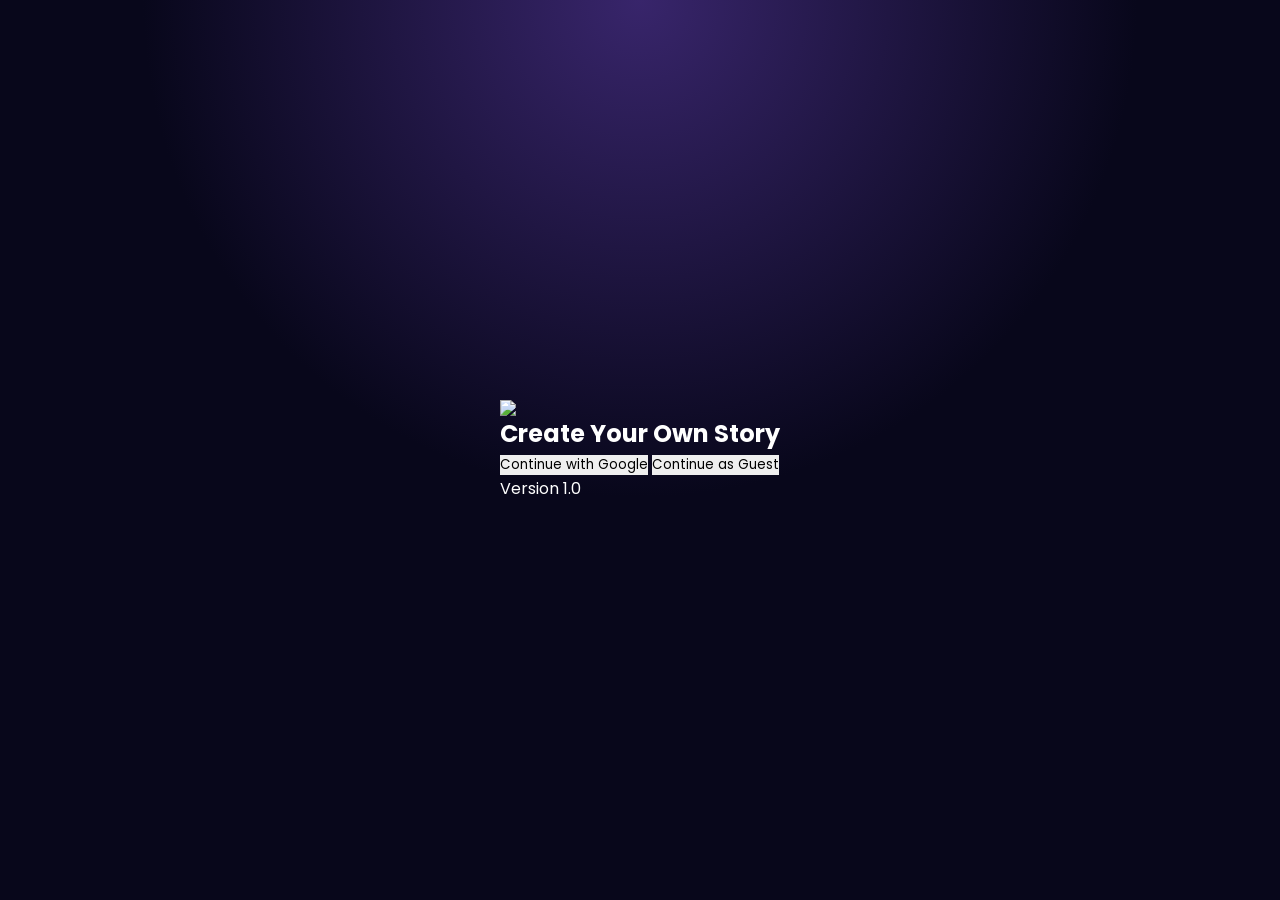
==== index.html @ 2dfe19ae "At the first I create new folders and files." ====
<!DOCTYPE html>
<html lang="en">

<head>

<meta charset="UTF-8">

<meta name="viewport" content="width=device-width, initial-scale=1.0">

<title>MY HISTORY</title>

<link rel="stylesheet" href="assets/css/main.css">

<link rel="preconnect" href="https://fonts.googleapis.com">

<link href="https://fonts.googleapis.com/css2?family=Poppins:wght@300;400;500;700&display=swap" rel="stylesheet">

</head>

<body>

<div class="splash">

    <img src="assets/images/logo/logo.png" class="logo">

    <h2>Create Your Own Story</h2>

    <button class="google">

        Continue with Google

    </button>

    <button class="guest">

        Continue as Guest

    </button>

    <p>Version 1.0</p>

</div>

<script src="assets/js/app.js"></script>

</body>

</html>
---- assets/css/main.css ----
@import url("variables.css");
@import url("reset.css");

body{

min-height:100vh;

background:
radial-gradient(circle at top,#38256b 0%,#08071B 45%);

display:flex;

justify-content:center;

align-items:center;

}
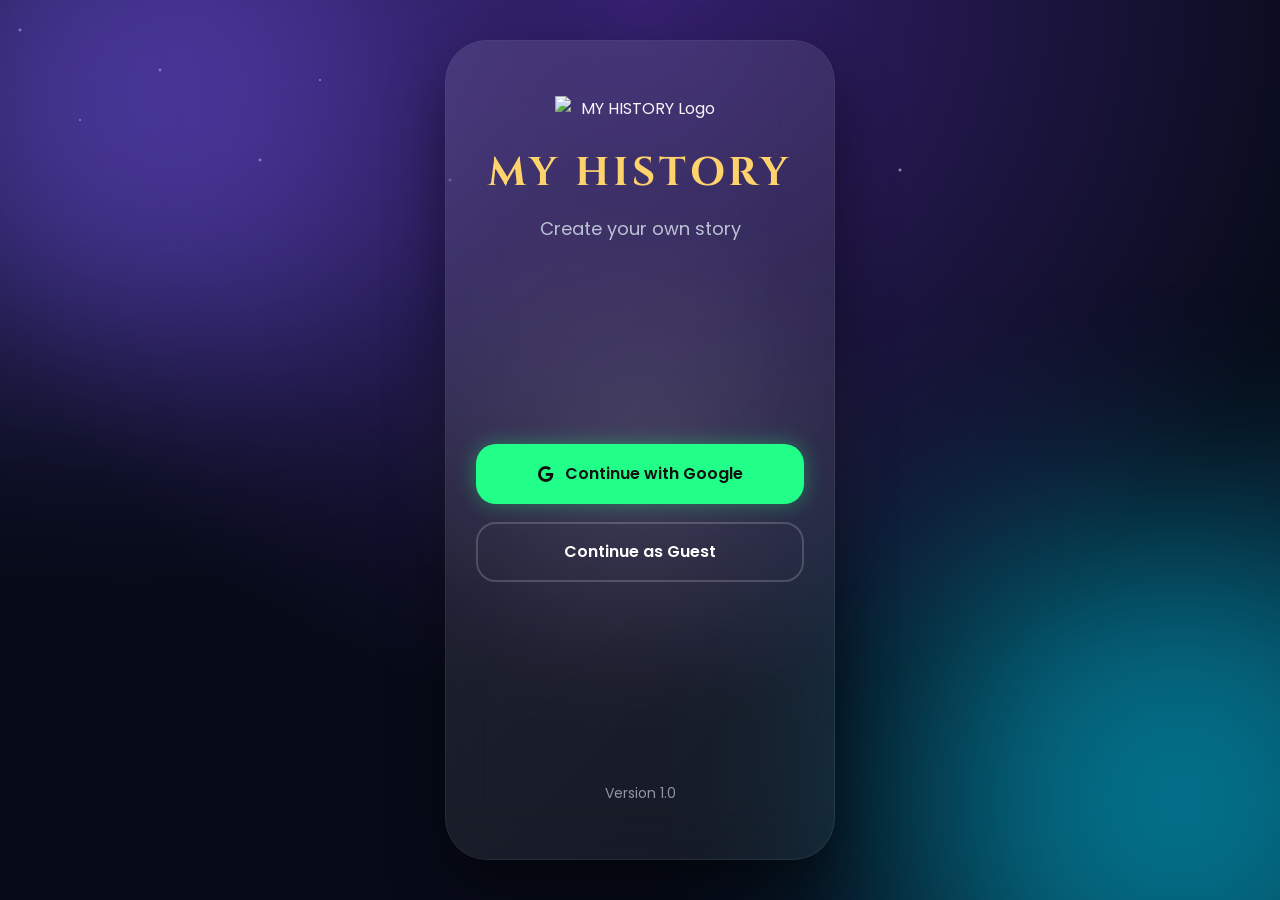
==== commit 6a019b5b: "I pushed more news in my project." ====
--- a/index.html
+++ b/index.html
@@ -3,45 +3,123 @@
 
 <head>
 
-<meta charset="UTF-8">
+    <meta charset="UTF-8" />
 
-<meta name="viewport" content="width=device-width, initial-scale=1.0">
+    <meta name="viewport" content="width=device-width, initial-scale=1.0" />
 
-<title>MY HISTORY</title>
+    <title>MY HISTORY</title>
 
-<link rel="stylesheet" href="assets/css/main.css">
+    <!-- Google Fonts -->
+    <link rel="preconnect" href="https://fonts.googleapis.com">
 
-<link rel="preconnect" href="https://fonts.googleapis.com">
+    <link rel="preconnect"
+          href="https://fonts.gstatic.com"
+          crossorigin>
 
-<link href="https://fonts.googleapis.com/css2?family=Poppins:wght@300;400;500;700&display=swap" rel="stylesheet">
+    <link href="https://fonts.googleapis.com/css2?family=Cinzel:wght@600;700&family=Poppins:wght@300;400;500;600;700&display=swap"
+          rel="stylesheet">
+
+    <!-- Font Awesome -->
+    <link rel="stylesheet"
+          href="https://cdnjs.cloudflare.com/ajax/libs/font-awesome/6.7.2/css/all.min.css">
+
+    <!-- CSS -->
+    <link rel="stylesheet"
+          href="assets/css/main.css">
+
+    <link rel="stylesheet"
+          href="assets/css/pages/splash.css">
 
 </head>
 
 <body>
 
-<div class="splash">
+    <!-- ===============================
+         BACKGROUND
+    ================================ -->
 
-    <img src="assets/images/logo/logo.png" class="logo">
+    <div class="background">
 
-    <h2>Create Your Own Story</h2>
+        <div class="stars"></div>
 
-    <button class="google">
+        <div class="aurora aurora-left"></div>
 
-        Continue with Google
+        <div class="aurora aurora-right"></div>
 
-    </button>
+        <div class="gradient-light"></div>
 
-    <button class="guest">
+    </div>
 
-        Continue as Guest
+    <!-- ===============================
+         PHONE
+    ================================ -->
 
-    </button>
+    <main class="phone">
 
-    <p>Version 1.0</p>
+        <!-- Glow -->
 
-</div>
+        <div class="phone-glow"></div>
 
-<script src="assets/js/app.js"></script>
+        <!-- Logo -->
+
+        <section class="logo-section">
+
+            <img
+                src="assets/images/logo/logo.png"
+                alt="MY HISTORY Logo"
+                class="logo">
+
+            <h1 class="logo-title">
+
+                MY HISTORY
+
+            </h1>
+
+            <p class="logo-text">
+
+                Create your own story
+
+            </p>
+
+        </section>
+
+        <!-- Buttons -->
+
+        <section class="button-section">
+
+            <button class="btn btn-google">
+
+                <i class="fa-brands fa-google"></i>
+
+                Continue with Google
+
+            </button>
+
+            <button class="btn btn-guest">
+
+                Continue as Guest
+
+            </button>
+
+        </section>
+
+        <!-- Footer -->
+
+        <footer>
+
+            <span>
+
+                Version 1.0
+
+            </span>
+
+        </footer>
+
+    </main>
+
+    <!-- JavaScript -->
+
+    <script src="assets/js/splash.js"></script>
 
 </body>
 
--- a/assets/css/main.css
+++ b/assets/css/main.css
@@ -1,17 +1,327 @@
-@import url("variables.css");
-@import url("reset.css");
+/* ======================================================
+   MY HISTORY
+   MAIN CSS
+   ====================================================== */
+
+/* ===========================
+   GOOGLE FONTS
+=========================== */
+
+@import url('https://fonts.googleapis.com/css2?family=Cinzel:wght@600;700&family=Poppins:wght@300;400;500;600;700&display=swap');
+
+/* ===========================
+   RESET
+=========================== */
+
+*,
+*::before,
+*::after{
+    margin:0;
+    padding:0;
+    box-sizing:border-box;
+}
+
+/* ===========================
+   ROOT VARIABLES
+=========================== */
+
+:root{
+
+    --bg:#070B18;
+    --surface:#111827;
+    --surface-light:#182235;
+
+    --primary:#7C5CFF;
+    --secondary:#00D9FF;
+
+    --success:#22FF88;
+    --warning:#FFD166;
+    --danger:#FF5C7A;
+
+    --white:#ffffff;
+
+    --text:#F3F5F7;
+    --text-light:#AEB8C8;
+
+    --glass:rgba(255,255,255,.06);
+    --glass-border:rgba(255,255,255,.12);
+
+    --shadow:
+        0 15px 40px rgba(0,0,0,.35);
+
+    --radius-sm:12px;
+    --radius-md:18px;
+    --radius-lg:26px;
+    --radius-xl:40px;
+
+    --transition:.35s ease;
+
+}
+
+/* ===========================
+   HTML
+=========================== */
+
+html{
+
+    scroll-behavior:smooth;
+
+}
+
+/* ===========================
+   BODY
+=========================== */
 
 body{
 
-min-height:100vh;
-
-background:
-radial-gradient(circle at top,#38256b 0%,#08071B 45%);
-
-display:flex;
-
-justify-content:center;
-
-align-items:center;
+    font-family:'Poppins',sans-serif;
+
+    background:var(--bg);
+
+    color:var(--text);
+
+    min-height:100vh;
+
+    overflow-x:hidden;
+
+}
+
+/* ===========================
+   IMAGES
+=========================== */
+
+img{
+
+    display:block;
+
+    max-width:100%;
+
+}
+
+/* ===========================
+   LINKS
+=========================== */
+
+a{
+
+    text-decoration:none;
+
+    color:inherit;
+
+}
+
+/* ===========================
+   BUTTON
+=========================== */
+
+button{
+
+    border:none;
+
+    outline:none;
+
+    cursor:pointer;
+
+    font-family:inherit;
+
+}
+
+/* ===========================
+   INPUT
+=========================== */
+
+input{
+
+    font-family:inherit;
+
+    outline:none;
+
+}
+
+/* ===========================
+   LIST
+=========================== */
+
+ul{
+
+    list-style:none;
+
+}
+
+/* ===========================
+   PHONE CONTAINER
+=========================== */
+
+.phone{
+
+    position:relative;
+
+    z-index:5;
+
+}
+
+/* ===========================
+   GLASS EFFECT
+=========================== */
+
+.glass{
+
+    background:var(--glass);
+
+    border:1px solid var(--glass-border);
+
+    backdrop-filter:blur(24px);
+
+    -webkit-backdrop-filter:blur(24px);
+
+}
+
+/* ===========================
+   BUTTON STYLE
+=========================== */
+
+.btn{
+
+    width:100%;
+
+    height:60px;
+
+    border-radius:20px;
+
+    display:flex;
+
+    justify-content:center;
+
+    align-items:center;
+
+    gap:12px;
+
+    font-size:16px;
+
+    font-weight:600;
+
+    transition:var(--transition);
+
+}
+
+.btn:hover{
+
+    transform:translateY(-4px);
+
+}
+
+/* ===========================
+   GOOGLE BUTTON
+=========================== */
+
+.btn-google{
+
+    background:var(--success);
+
+    color:#111;
+
+    box-shadow:
+
+        0 0 20px rgba(34,255,136,.35);
+
+}
+
+.btn-google:hover{
+
+    box-shadow:
+
+        0 0 35px rgba(34,255,136,.75);
+
+}
+
+/* ===========================
+   GUEST BUTTON
+=========================== */
+
+.btn-guest{
+
+    background:transparent;
+
+    border:2px solid rgba(255,255,255,.18);
+
+    color:white;
+
+}
+
+.btn-guest:hover{
+
+    background:white;
+
+    color:#111;
+
+}
+
+/* ===========================
+   SCROLLBAR
+=========================== */
+
+::-webkit-scrollbar{
+
+    width:8px;
+
+}
+
+::-webkit-scrollbar-track{
+
+    background:#0d1425;
+
+}
+
+::-webkit-scrollbar-thumb{
+
+    background:#555;
+
+    border-radius:20px;
+
+}
+
+::-webkit-scrollbar-thumb:hover{
+
+    background:var(--primary);
+
+}
+
+/* ===========================
+   SELECTION
+=========================== */
+
+::selection{
+
+    background:var(--primary);
+
+    color:white;
+
+}
+
+/* ===========================
+   UTILITIES
+=========================== */
+
+.text-center{
+
+    text-align:center;
+
+}
+
+.hidden{
+
+    display:none;
+
+}
+
+.flex{
+
+    display:flex;
+
+}
+
+.grid{
+
+    display:grid;
 
 }
--- a/assets/css/pages/splash.css
+++ b/assets/css/pages/splash.css
@@ -0,0 +1,382 @@
+/* ===========================================
+   SPLASH SCREEN
+   MY HISTORY
+=========================================== */
+
+/* =========================
+   BODY
+========================= */
+
+body{
+    display:flex;
+    justify-content:center;
+    align-items:center;
+    min-height:100vh;
+    overflow:hidden;
+    position:relative;
+}
+
+/* =========================
+   BACKGROUND
+========================= */
+
+.background{
+    position:fixed;
+    inset:0;
+    overflow:hidden;
+    background:
+        radial-gradient(circle at top,#35206f 0%,#070B18 65%);
+}
+
+/* =========================
+   MOVING STARS
+========================= */
+
+.stars{
+    position:absolute;
+    inset:0;
+
+    background-image:
+
+    radial-gradient(2px 2px at 20px 30px,#ffffff,transparent),
+    radial-gradient(1.5px 1.5px at 80px 120px,#ffffff,transparent),
+    radial-gradient(2px 2px at 160px 70px,#ffffff,transparent),
+    radial-gradient(2px 2px at 260px 160px,#ffffff,transparent),
+    radial-gradient(1.5px 1.5px at 320px 80px,#ffffff,transparent),
+    radial-gradient(2px 2px at 450px 180px,#ffffff,transparent),
+    radial-gradient(1.5px 1.5px at 600px 100px,#ffffff,transparent),
+    radial-gradient(2px 2px at 700px 260px,#ffffff,transparent),
+    radial-gradient(2px 2px at 900px 170px,#ffffff,transparent);
+
+    animation:starsMove 120s linear infinite;
+
+    opacity:.8;
+}
+
+@keyframes starsMove{
+
+    from{
+
+        transform:translateY(0);
+
+    }
+
+    to{
+
+        transform:translateY(-800px);
+
+    }
+
+}
+
+/* =========================
+   AURORA
+========================= */
+
+.aurora{
+
+    position:absolute;
+
+    width:500px;
+
+    height:500px;
+
+    filter:blur(120px);
+
+    opacity:.5;
+
+}
+
+.aurora-left{
+
+    top:-150px;
+
+    left:-120px;
+
+    background:#7C5CFF;
+
+    animation:floatLeft 10s ease-in-out infinite;
+
+}
+
+.aurora-right{
+
+    right:-150px;
+
+    bottom:-150px;
+
+    background:#00D9FF;
+
+    animation:floatRight 12s ease-in-out infinite;
+
+}
+
+@keyframes floatLeft{
+
+    50%{
+
+        transform:translate(80px,50px);
+
+    }
+
+}
+
+@keyframes floatRight{
+
+    50%{
+
+        transform:translate(-80px,-40px);
+
+    }
+
+}
+
+/* =========================
+   CENTER LIGHT
+========================= */
+
+.gradient-light{
+
+    position:absolute;
+
+    width:500px;
+
+    height:500px;
+
+    left:50%;
+
+    top:50%;
+
+    transform:translate(-50%,-50%);
+
+    background:
+
+    radial-gradient(circle,
+
+    rgba(255,255,255,.12),
+
+    transparent 70%);
+
+}
+
+/* =========================
+   PHONE
+========================= */
+
+.phone{
+
+    width:390px;
+
+    max-width:92%;
+
+    height:820px;
+
+    border-radius:42px;
+
+    background:rgba(255,255,255,.06);
+
+    border:1px solid rgba(255,255,255,.08);
+
+    backdrop-filter:blur(28px);
+
+    -webkit-backdrop-filter:blur(28px);
+
+    box-shadow:
+
+    0 30px 60px rgba(0,0,0,.45);
+
+    position:relative;
+
+    z-index:5;
+
+    display:flex;
+
+    flex-direction:column;
+
+    justify-content:space-between;
+
+    align-items:center;
+
+    padding:55px 30px;
+
+    overflow:hidden;
+
+}
+
+/* =========================
+   PHONE GLOW
+========================= */
+
+.phone-glow{
+
+    position:absolute;
+
+    inset:0;
+
+    background:
+
+    linear-gradient(
+
+    135deg,
+
+    rgba(255,255,255,.05),
+
+    transparent);
+
+    pointer-events:none;
+
+}
+
+/* =========================
+   LOGO
+========================= */
+
+.logo-section{
+
+    text-align:center;
+
+}
+
+.logo{
+
+    width:170px;
+
+    margin:auto;
+
+    animation:floatLogo 5s ease-in-out infinite;
+
+}
+
+@keyframes floatLogo{
+
+    50%{
+
+        transform:translateY(-12px);
+
+    }
+
+}
+
+.logo-title{
+
+    margin-top:25px;
+
+    font-size:40px;
+
+    color:#FFD166;
+
+    font-family:'Cinzel',serif;
+
+    letter-spacing:4px;
+
+}
+
+.logo-text{
+
+    margin-top:15px;
+
+    color:#B8C0D4;
+
+    font-size:18px;
+
+}
+
+/* =========================
+   BUTTONS
+========================= */
+
+.button-section{
+
+    width:100%;
+
+    display:flex;
+
+    flex-direction:column;
+
+    gap:18px;
+
+}
+
+/* =========================
+   FOOTER
+========================= */
+
+footer{
+
+    color:#8d94a6;
+
+    font-size:14px;
+
+}
+
+/* =========================
+   RESPONSIVE
+========================= */
+
+@media(max-width:480px){
+
+.phone{
+
+width:100%;
+height:100vh;
+border-radius:0;
+
+}
+
+.logo{
+
+width:150px;
+
+}
+
+.logo-title{
+
+font-size:32px;
+
+}
+
+.logo-text{
+
+font-size:16px;
+
+}
+
+}
+
+
+/* =========================
+   RIPPLE EFFECT
+========================= */
+
+.btn{
+    position:relative;
+    overflow:hidden;
+}
+
+.ripple{
+
+    position:absolute;
+
+    border-radius:50%;
+
+    background:rgba(255,255,255,.45);
+
+    transform:scale(0);
+
+    animation:ripple .6s linear;
+
+    pointer-events:none;
+
+}
+
+@keyframes ripple{
+
+    to{
+
+        transform:scale(4);
+
+        opacity:0;
+
+    }
+
+}
